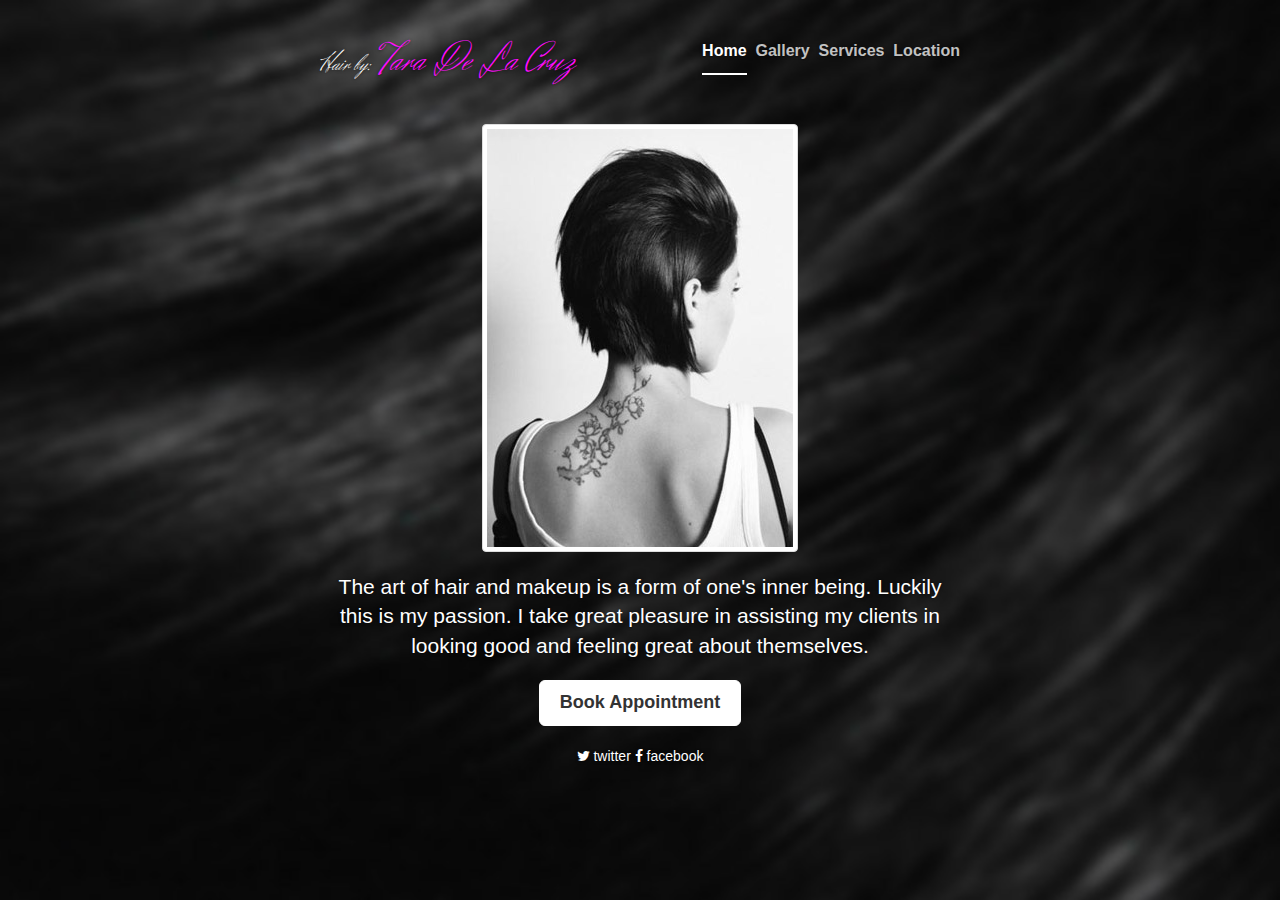
==== index.html @ 531d0445 "Initial upload" ====
<!DOCTYPE html>
<html lang="en">
  <head>
    <meta charset="utf-8">
    <meta http-equiv="X-UA-Compatible" content="IE=edge">
    <meta name="viewport" content="width=device-width, initial-scale=1">
    <meta name="description" content="">
    <meta name="author" content="">
    <link rel="shortcut icon" href="../../assets/ico/favicon.ico">

    <title>Hair by Tara D.</title>

    <!-- CSS -->
    <link href="css/bootstrap.min.css" rel="stylesheet">
    <link href="css/font-awesome.min.css" rel="stylesheet">
    <link href="css/hairbytarad.css" rel="stylesheet">

    <!-- FONT -->
    <link href='http://fonts.googleapis.com/css?family=Herr+Von+Muellerhoff' rel='stylesheet' type='text/css'>
  </head>

  <!-- hours, 
  contact, yelp, twitter, facebook, pinterest
  pricing and services:
  photos and testimonials
  bio
  -->
  <body>
    <div class="site-container">
      <div class="site-container-inner">
        <div class="margin-container">

          <div class="masthead clearfix">
            <div class="inner">
              <h3 class="masthead-brand"><span id="by">Hair by:</span> <span id="name">Tara De La Cruz</span></h3>
              <ul class="nav masthead-nav">
                <li class="active"><a href="/">Home</a></li>
                <li><a href="gallery/">Gallery</a></li>
                <li><a href="services/">Services</a></li>
                <li><a href="location/">Location</a></li>
              </ul>
            </div>
          </div>

          <div class="inner custom-container">

            <img src="img/img.jpg" class="img-thumbnail">

            <!--<h1 class="cover-heading">Cover your page.</h1>-->
            <p class="lead" id="content">The art of hair and makeup is a form of one's inner being. Luckily this is my passion. I take great pleasure in assisting my clients in looking good and feeling great about themselves. <!--So far, I've been in the cosmotology industry for seven years and I pride myself on my areas of expertise - which happen to be hair and color. In order to maintain myself with the latest innovations and beauty trends, I attend annual professional seminars, which make me knowledgeable and trained with Redkin and Wella products. I also enjoy creating looks for special ocasions.--></p>
            <p class="lead">
              <a href="https://www.schedulicity.com/Scheduling/HBT2E9" class="btn btn-lg btn-default">Book Appointment</a>
            </p>
            <a href="https://twitter.com/taradhair"><i class="fa fa-twitter"></i> twitter</a>
            <a href="https://www.facebook.com/calihairstylist/"><i class="fa fa-facebook "></i> facebook</a>
          </div>
          <div class="mastfoot">
          </div>

        </div>
      </div>
    </div>

    <!-- JS -->
    <script src="js/jquery-1.11.0.min.js"></script>
    <script src="js/bootstrap.min.js"></script>
    <script src="js/hairbytarad.js"></script>
  </body>
</html>
---- css/hairbytarad.css ----
body {
  height: 100%;
  background:url(../img/bg-00.jpg) 50% 0 no-repeat fixed;
  background-size: cover;
  color: #fff;
  text-align: center;
  text-shadow: 0 1px 3px rgba(0,0,0,.5);
}

/* Links */
a, a:focus, a:hover {
  color: #fff;
}

/* Button */
.btn-default, .btn-default:hover, .btn-default:focus {
  color: #333;
  text-shadow: none;
  background-color: #fff;
  border: 1px solid #fff;
}

/* Container */
.site-container {
  display: table;
  width: 100%;
  height: 100%; /* For at least Firefox */
  min-height: 100%;
}
/* Inner container */
.site-container-inner {
  display: table-cell;
  vertical-align: top;
}
/* Container */
.margin-container {
  margin-left: auto;
  margin-right: auto;
}

/* Container */
.custom-container {
  padding: 0 20px;
}
/* Container button */
.custom-container .btn-lg {
  padding: 10px 20px;
  font-weight: bold;
}

/* Padding for spacing */
.inner {
  padding: 30px;
}

/* Masthead brand */
.masthead-brand {
  margin-top: 10px;
  margin-bottom: 10px;
}
/* Masthead nav inline */
.masthead-nav > li {
  display: inline-block;
}
/* Masthead nav spacing */
.masthead-nav > li + li {
  margin-left: 5px;
}
/* Masthead nav style */
.masthead-nav > li > a {
  padding-left: 0;
  padding-right: 0;
  font-size: 16px;
  font-weight: bold;
  color: #fff;
  color: rgba(255,255,255,.75);
  border-bottom: 2px solid transparent;
}
/* Masthead nav hover/focus */
.masthead-nav > li > a:hover, .masthead-nav > li > a:focus {
  background-color: transparent;
  border-bottom-color: rgba(255,255,255,.25);
}
/* Masthead nav active */
.masthead-nav > .active > a, .masthead-nav > .active > a:hover, .masthead-nav > .active > a:focus {
  color: #fff;
  border-bottom-color: #fff;
}

/* Mastfoot */
.mastfoot {
  color: #999; /* IE8 proofing */
  color: rgba(255,255,255,.5);
  text-align: left;
}

/* Table */
.custom-table {
  border-radius: 3px;
  text-shadow: 0 1px 3px rgba(0,0,0,.5);
  font-size: 14px;
  font-weight: bold;
}
.table-hover tbody tr:hover td, .table-hover tbody tr:hover th {
  background-color: rgba(255,255,255,.25);
}

/* Empty Space */
.custom-space {
  min-height: 60px;
}

/* Map */
.custom-map {
  width: 240px;
}

.text-left {
  text-align: left;
}

.custom-icon {
  font-size: 24px;
}

/* Large screen */
@media (min-width: 768px) {
  /* Masthead float */
  .masthead-brand {
    float: left;
  }
  .masthead-nav {
    float: right;
  }
  /* Center container */
  .site-container-inner {
    vertical-align: middle;
  }
  /* Widths */
  .masthead, .mastfoot, .margin-container {
    width: 100%; 
  }
  .custom-map {
    width: 380px;
  }
}

/* X-Large screen */
@media (min-width: 992px) {
  .masthead,  .mastfoot,  .margin-container {
    width: 700px;
  }
}

/* ID */
#by {
  font-size: 24px;
  font-family: 'Herr Von Muellerhoff', cursive;
}

#name {
  font-size: 40px;
  font-family: 'Herr Von Muellerhoff', cursive;
  color: #FF0DFF;
}

#image-slider {
  margin-left:auto;
  margin-right:auto;
  width: 306px;
  text-align: center;
}

#content {
  padding-top: 20px;
}
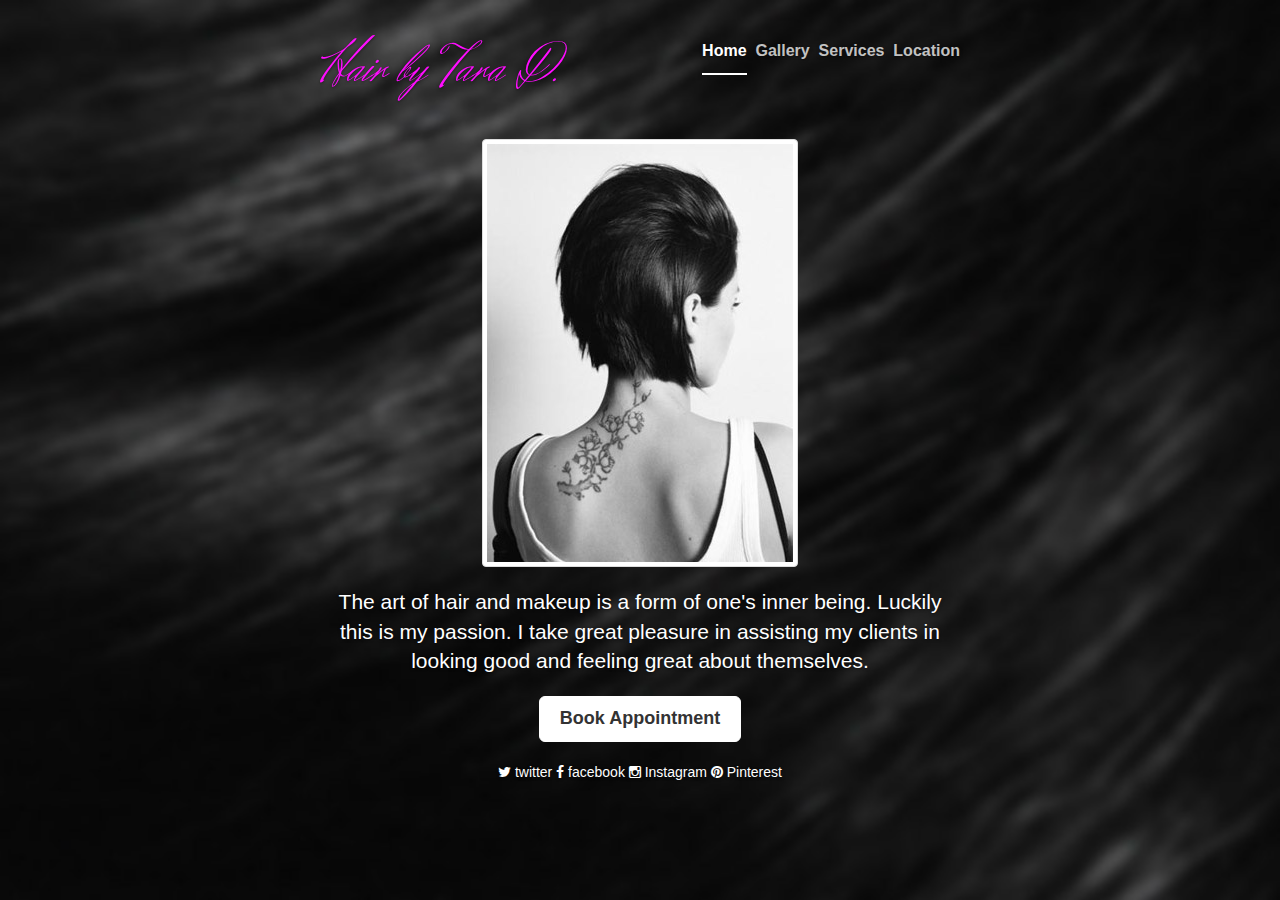
==== commit 60507730: "fixed prices, added social links, new logo" ====
--- a/index.html
+++ b/index.html
@@ -19,12 +19,6 @@
     <link href='http://fonts.googleapis.com/css?family=Herr+Von+Muellerhoff' rel='stylesheet' type='text/css'>
   </head>
 
-  <!-- hours, 
-  contact, yelp, twitter, facebook, pinterest
-  pricing and services:
-  photos and testimonials
-  bio
-  -->
   <body>
     <div class="site-container">
       <div class="site-container-inner">
@@ -32,7 +26,7 @@
 
           <div class="masthead clearfix">
             <div class="inner">
-              <h3 class="masthead-brand"><span id="by">Hair by:</span> <span id="name">Tara De La Cruz</span></h3>
+              <h3 class="masthead-brand"><span id="name">Hair by Tara D.</span></h3>
               <ul class="nav masthead-nav">
                 <li class="active"><a href="/">Home</a></li>
                 <li><a href="gallery/">Gallery</a></li>
@@ -46,13 +40,15 @@
 
             <img src="img/img.jpg" class="img-thumbnail">
 
-            <!--<h1 class="cover-heading">Cover your page.</h1>-->
-            <p class="lead" id="content">The art of hair and makeup is a form of one's inner being. Luckily this is my passion. I take great pleasure in assisting my clients in looking good and feeling great about themselves. <!--So far, I've been in the cosmotology industry for seven years and I pride myself on my areas of expertise - which happen to be hair and color. In order to maintain myself with the latest innovations and beauty trends, I attend annual professional seminars, which make me knowledgeable and trained with Redkin and Wella products. I also enjoy creating looks for special ocasions.--></p>
+            <p class="lead" id="content">The art of hair and makeup is a form of one's inner being. Luckily this is my passion. I take great pleasure in assisting my clients in looking good and feeling great about themselves.</p>
             <p class="lead">
               <a href="https://www.schedulicity.com/Scheduling/HBT2E9" class="btn btn-lg btn-default">Book Appointment</a>
             </p>
             <a href="https://twitter.com/taradhair"><i class="fa fa-twitter"></i> twitter</a>
-            <a href="https://www.facebook.com/calihairstylist/"><i class="fa fa-facebook "></i> facebook</a>
+            <a href="https://www.facebook.com/calihairstylist/"><i class="fa fa-facebook"></i> facebook</a>
+            <a href="http://instagram.com/hairbytarad"><i class="fa fa-instagram"></i> Instagram</a>
+            <a href="http://www.pinterest.com/hairbytarad/"><i class="fa fa-pinterest"></i> Pinterest</a>
+
           </div>
           <div class="mastfoot">
           </div>
--- a/css/hairbytarad.css
+++ b/css/hairbytarad.css
@@ -159,7 +159,7 @@
 }
 
 #name {
-  font-size: 40px;
+  font-size: 54px;
   font-family: 'Herr Von Muellerhoff', cursive;
   color: #FF0DFF;
 }
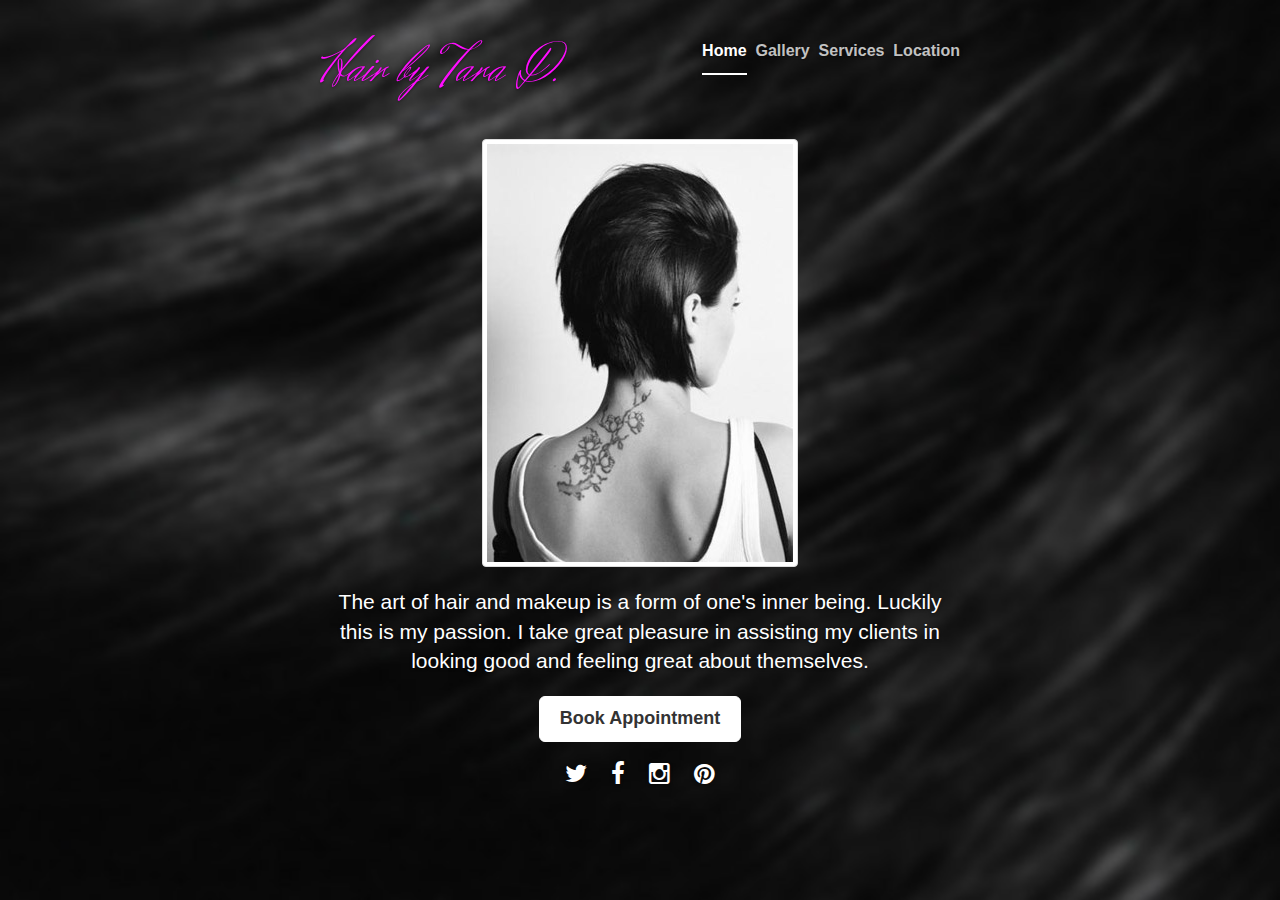
==== commit 3b045683: "removed text from icons" ====
--- a/index.html
+++ b/index.html
@@ -44,10 +44,10 @@
             <p class="lead">
               <a href="https://www.schedulicity.com/Scheduling/HBT2E9" class="btn btn-lg btn-default">Book Appointment</a>
             </p>
-            <a href="https://twitter.com/taradhair"><i class="fa fa-twitter"></i> twitter</a>
-            <a href="https://www.facebook.com/calihairstylist/"><i class="fa fa-facebook"></i> facebook</a>
-            <a href="http://instagram.com/hairbytarad"><i class="fa fa-instagram"></i> Instagram</a>
-            <a href="http://www.pinterest.com/hairbytarad/"><i class="fa fa-pinterest"></i> Pinterest</a>
+            <a href="https://twitter.com/taradhair"><i class="fa fa-twitter custom-icon"></i></a>
+            <a href="https://www.facebook.com/calihairstylist/"><i class="fa fa-facebook custom-icon"></i></a>
+            <a href="http://instagram.com/hairbytarad"><i class="fa fa-instagram custom-icon"></i></a>
+            <a href="http://www.pinterest.com/hairbytarad/"><i class="fa fa-pinterest custom-icon"></i></a>
 
           </div>
           <div class="mastfoot">
--- a/css/hairbytarad.css
+++ b/css/hairbytarad.css
@@ -120,6 +120,8 @@
 }
 
 .custom-icon {
+  padding-left: 10px;
+  padding-right: 10px;
   font-size: 24px;
 }
 
